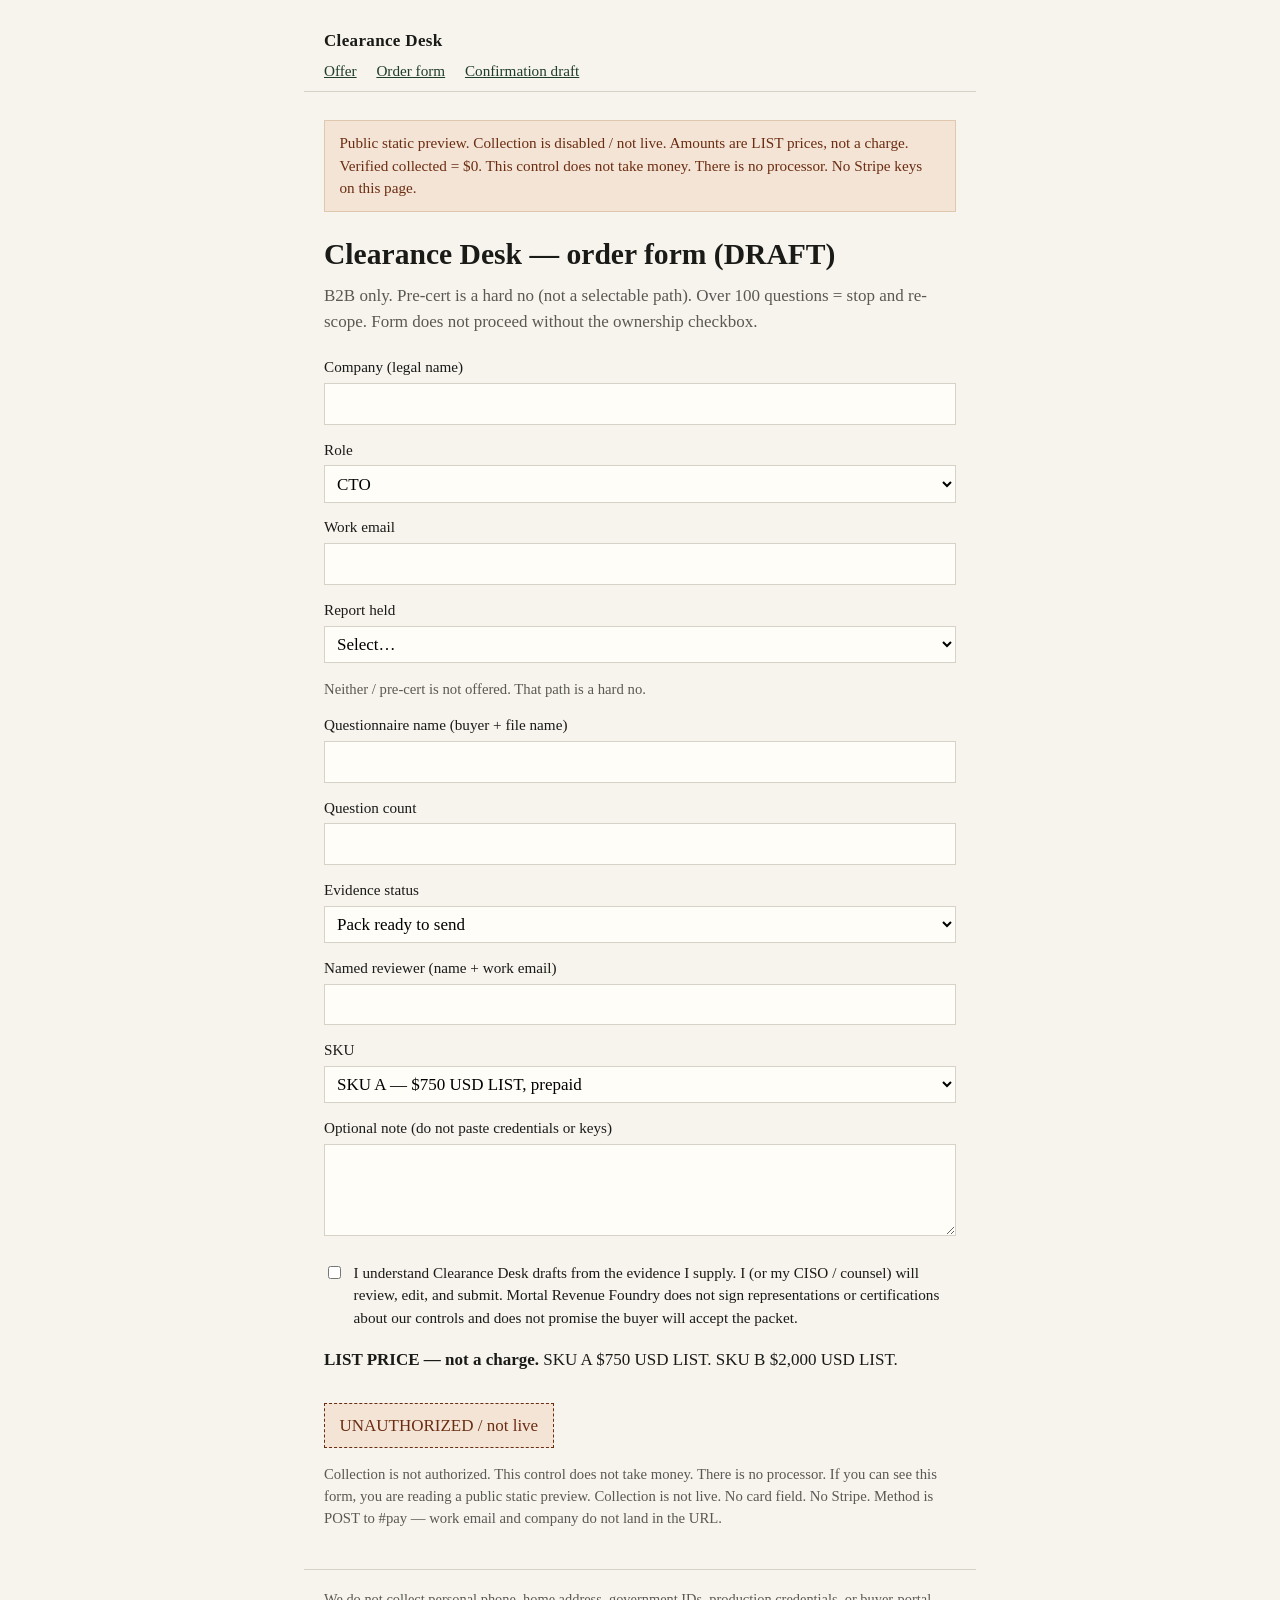
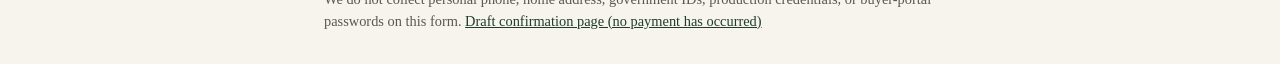
==== checkout.html @ bf835137 "Publish truthful Clearance Desk static preview" ====
<!DOCTYPE html>
<!-- lock: eco2 2026-08-25 -->
<html lang="en">
<head>
  <meta charset="utf-8">
  <meta name="viewport" content="width=device-width, initial-scale=1">
  <title>Clearance Desk — order form (draft)</title>
  <link rel="stylesheet" href="styles.css">
  <style>button.pay { font: inherit; cursor: pointer; }</style>
</head>
<body>
  <header>
    <div class="brand">Clearance Desk</div>
    <nav>
      <a href="index.html">Offer</a>
      <a href="checkout.html">Order form</a>
      <a href="thanks.html">Confirmation draft</a>
    </nav>
  </header>
  <main>
    <p class="banner">Public static preview. Collection is disabled / not live. Amounts are LIST prices, not a charge. Verified collected = $0. This control does not take money. There is no processor. No Stripe keys on this page.</p>
    <h1>Clearance Desk — order form (DRAFT)</h1>
    <p class="sub">B2B only. Pre-cert is a hard no (not a selectable path). Over 100 questions = stop and re-scope. Form does not proceed without the ownership checkbox.</p>

    <form id="order" method="post" action="#pay" novalidate>
      <label for="company">Company (legal name)</label>
      <input id="company" name="company" autocomplete="organization" required>

      <label for="role">Role</label>
      <select id="role" name="role" required>
        <option value="CTO">CTO</option>
        <option value="Founder">Founder</option>
        <option value="Other">Other (specify in note)</option>
      </select>

      <label for="email">Work email</label>
      <input id="email" name="email" type="email" autocomplete="email" required>

      <label for="report">Report held</label>
      <select id="report" name="report" required>
        <option value="">Select…</option>
        <option value="SOC 2">SOC 2</option>
        <option value="ISO 27001">ISO 27001</option>
        <option value="Both">Both</option>
      </select>
      <p class="note">Neither / pre-cert is not offered. That path is a hard no.</p>

      <label for="qname">Questionnaire name (buyer + file name)</label>
      <input id="qname" name="qname" required>

      <label for="qcount">Question count</label>
      <input id="qcount" name="qcount" type="number" inputmode="numeric" min="1" max="100" required>
      <p class="note" id="qcount-msg" hidden>Stop. Over 100 questions — we do not take the order. Re-scope. This form will not submit.</p>

      <label for="evidence">Evidence status</label>
      <select id="evidence" name="evidence" required>
        <option value="ready">Pack ready to send</option>
        <option value="partial">Partial list (clock does not start until the pack arrives)</option>
        <option value="none">None (do not start)</option>
      </select>

      <label for="reviewer">Named reviewer (name + work email)</label>
      <input id="reviewer" name="reviewer" required>

      <label for="sku">SKU</label>
      <select id="sku" name="sku" required>
        <option value="A">SKU A — $750 USD LIST, prepaid</option>
        <option value="B">SKU B — $2,000 USD LIST, prepaid</option>
      </select>

      <label for="note">Optional note (do not paste credentials or keys)</label>
      <textarea id="note" name="note" rows="3"></textarea>

      <label class="own">
        <input id="own" type="checkbox" name="own" value="yes" required>
        <span>I understand Clearance Desk drafts from the evidence I supply. I (or my CISO / counsel) will review, edit, and submit. Mortal Revenue Foundry does not sign representations or certifications about our controls and does not promise the buyer will accept the packet.</span>
      </label>
      <p class="note" id="own-msg" hidden>Without this box, the form does not proceed.</p>

      <p><strong>LIST PRICE — not a charge.</strong> SKU A $750 USD LIST. SKU B $2,000 USD LIST.</p>
      <button type="submit" class="pay" id="pay">UNAUTHORIZED / not live</button>
      <p class="note">Collection is not authorized. This control does not take money. There is no processor. If you can see this form, you are reading a public static preview. Collection is not live. No card field. No Stripe. Method is POST to #pay — work email and company do not land in the URL.</p>
    </form>
  </main>
  <footer>
    We do not collect personal phone, home address, government IDs, production credentials, or buyer-portal passwords on this form.
    <a href="thanks.html">Draft confirmation page (no payment has occurred)</a>
  </footer>
  <script>
  (function () {
    var form = document.getElementById("order");
    var own = document.getElementById("own");
    var ownMsg = document.getElementById("own-msg");
    var qcount = document.getElementById("qcount");
    var qMsg = document.getElementById("qcount-msg");
    var report = document.getElementById("report");
    form.addEventListener("submit", function (e) {
      e.preventDefault();
      var n = Number(qcount.value);
      var blocked = false;
      if (!own.checked) {
        ownMsg.hidden = false;
        blocked = true;
      } else {
        ownMsg.hidden = true;
      }
      if (!Number.isFinite(n) || n < 1 || n > 100) {
        qMsg.hidden = false;
        blocked = true;
      } else {
        qMsg.hidden = true;
      }
      if (!report.value || /neither/i.test(report.value)) {
        blocked = true;
      }
      if (blocked) return false;
      window.location.hash = "pay";
      return false;
    });
  })();
  </script>
</body>
</html>
---- styles.css ----
/* lock: eco2 2026-08-25 */
:root {
  --ink: #1a1a17;
  --muted: #5a5852;
  --line: #d6d2c8;
  --paper: #f7f4ee;
  --card: #fffdf8;
  --warn: #6b2d12;
  --warn-bg: #f3e4d6;
  --accent: #1f3d2b;
}
* { box-sizing: border-box; }
html, body { margin: 0; padding: 0; }
body {
  font: 17px/1.5 "Iowan Old Style", "Palatino Linotype", Palatino, Georgia, serif;
  color: var(--ink);
  background: var(--paper);
}
a { color: var(--accent); }
header, main, footer { max-width: 42rem; margin: 0 auto; padding: 0 1.25rem; }
header { padding-top: 1.75rem; padding-bottom: 0.5rem; border-bottom: 1px solid var(--line); margin-bottom: 1.75rem; }
header .brand { font-weight: 700; letter-spacing: 0.02em; }
header nav { margin-top: 0.4rem; font-size: 0.95rem; }
header nav a { margin-right: 1rem; }
.banner {
  background: var(--warn-bg);
  color: var(--warn);
  border: 1px solid #e0c7b0;
  padding: 0.7rem 0.9rem;
  margin: 0 0 1.5rem;
  font-size: 0.95rem;
}
h1 { font-size: 1.85rem; line-height: 1.25; margin: 0 0 0.6rem; }
h2 { font-size: 1.15rem; margin: 1.8rem 0 0.5rem; }
.sub { color: var(--muted); margin: 0 0 1.4rem; }
ul { padding-left: 1.2rem; }
.sku {
  width: 100%;
  border-collapse: collapse;
  background: var(--card);
  font-size: 0.95rem;
}
.sku th, .sku td { border: 1px solid var(--line); padding: 0.5rem 0.6rem; text-align: left; vertical-align: top; }
.note { color: var(--muted); font-size: 0.92rem; }
.cta { display: inline-block; margin: 0.4rem 0.6rem 0 0; padding: 0.45rem 0.8rem; border: 1px solid var(--ink); text-decoration: none; color: var(--ink); }
.cta.ghost { border-color: var(--line); color: var(--muted); }
form label { display: block; margin: 0.85rem 0 0.25rem; font-size: 0.95rem; }
form input, form select, form textarea {
  width: 100%;
  padding: 0.45rem 0.5rem;
  border: 1px solid var(--line);
  background: var(--card);
  font: inherit;
}
.own { display: flex; gap: 0.6rem; align-items: flex-start; margin: 1.1rem 0; }
.own input { width: auto; margin-top: 0.3rem; }
.pay {
  display: inline-block;
  margin-top: 0.8rem;
  padding: 0.55rem 0.9rem;
  border: 1px dashed var(--warn);
  color: var(--warn);
  text-decoration: none;
  background: var(--warn-bg);
}
footer { border-top: 1px solid var(--line); margin-top: 2.5rem; padding: 1.2rem 1.25rem 2rem; color: var(--muted); font-size: 0.9rem; }
.faq dt { font-weight: 700; margin-top: 1rem; }
.faq dd { margin: 0.3rem 0 0; }
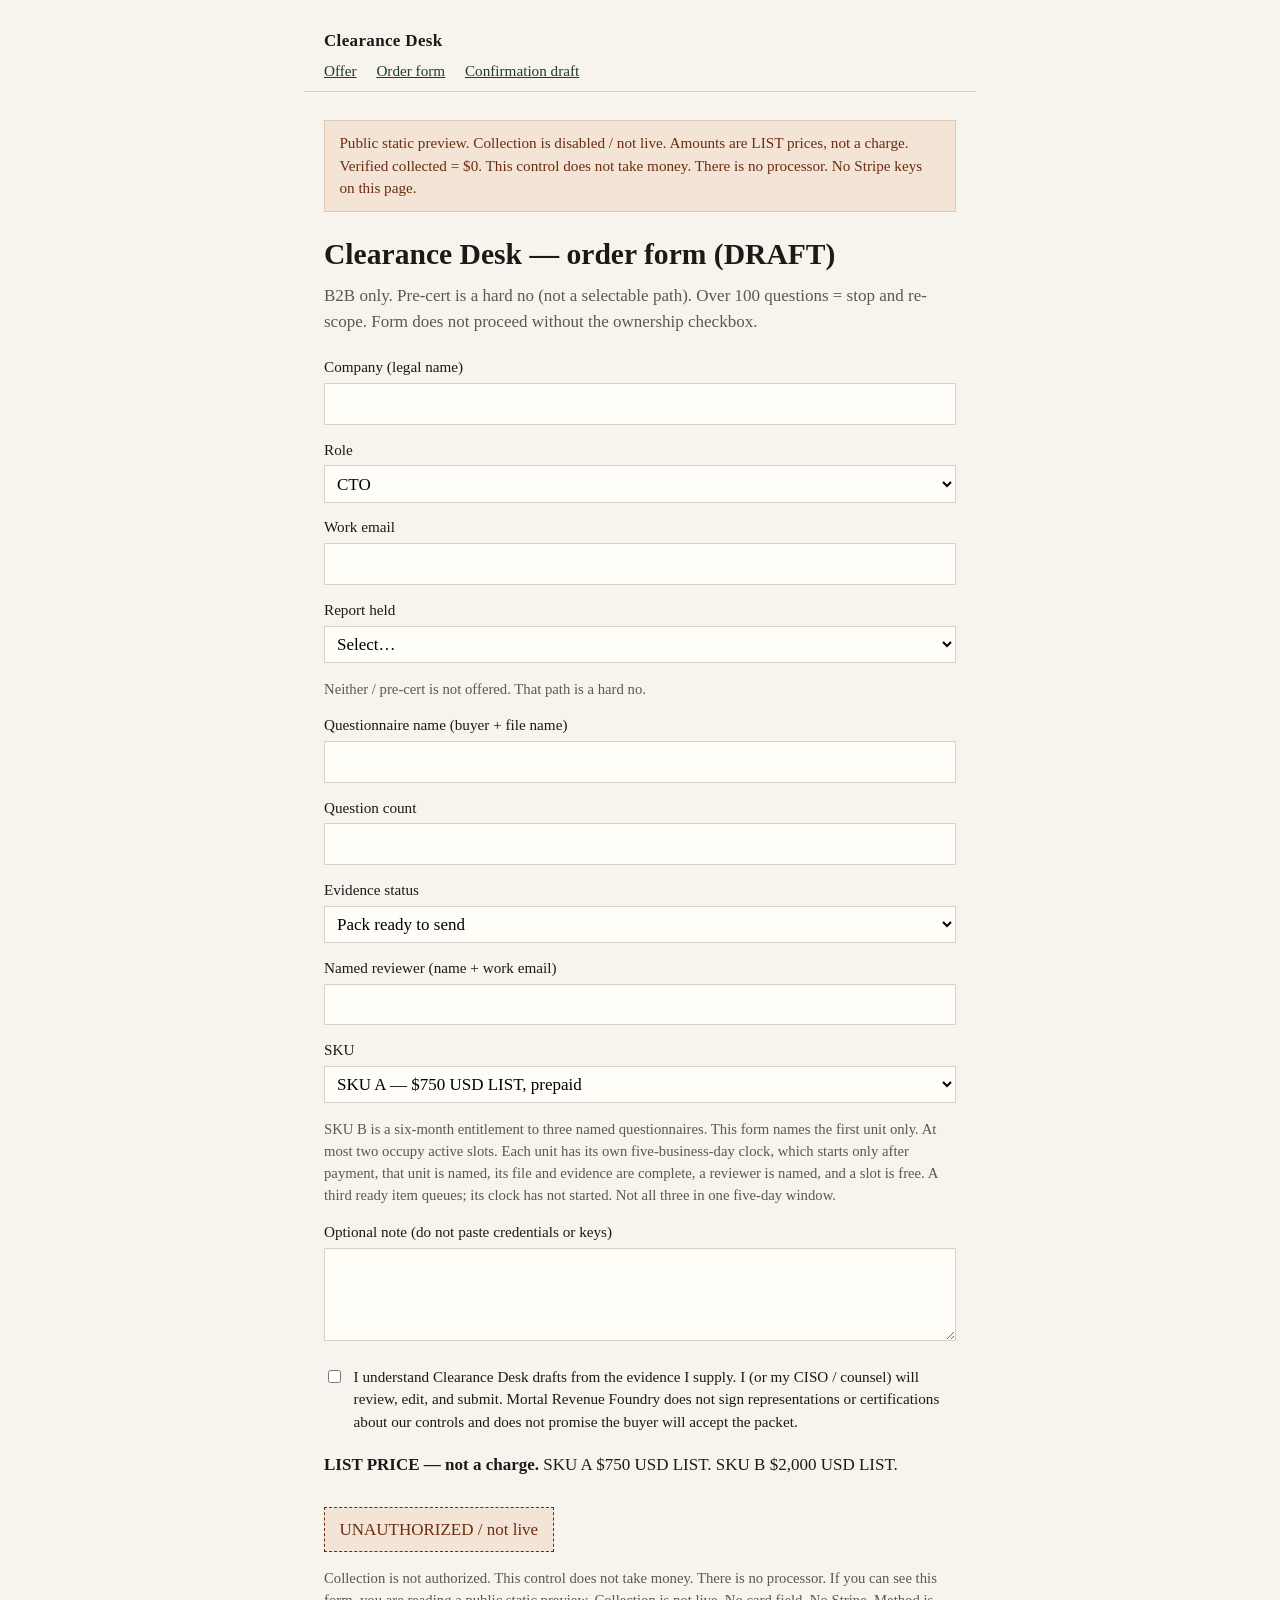
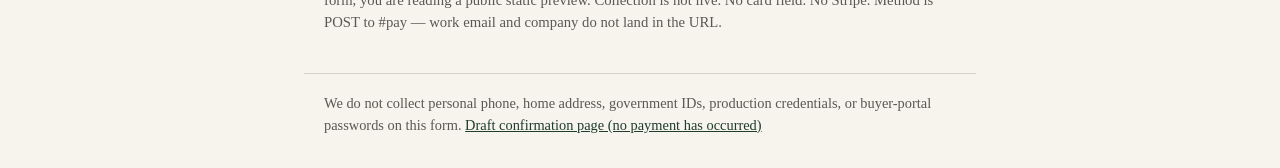
==== commit c268f73d: "Clarify SKU B fulfillment timing" ====
--- a/checkout.html
+++ b/checkout.html
@@ -55,7 +55,7 @@
       <label for="evidence">Evidence status</label>
       <select id="evidence" name="evidence" required>
         <option value="ready">Pack ready to send</option>
-        <option value="partial">Partial list (clock does not start until the pack arrives)</option>
+        <option value="partial">Partial list (that unit’s clock does not start; a clock starts only after payment, the questionnaire is named, its file and evidence are complete, a reviewer is named, and a slot is free)</option>
         <option value="none">None (do not start)</option>
       </select>
 
@@ -67,6 +67,7 @@
         <option value="A">SKU A — $750 USD LIST, prepaid</option>
         <option value="B">SKU B — $2,000 USD LIST, prepaid</option>
       </select>
+      <p class="note">SKU B is a six-month entitlement to three named questionnaires. This form names the first unit only. At most two occupy active slots. Each unit has its own five-business-day clock, which starts only after payment, that unit is named, its file and evidence are complete, a reviewer is named, and a slot is free. A third ready item queues; its clock has not started. Not all three in one five-day window.</p>
 
       <label for="note">Optional note (do not paste credentials or keys)</label>
       <textarea id="note" name="note" rows="3"></textarea>
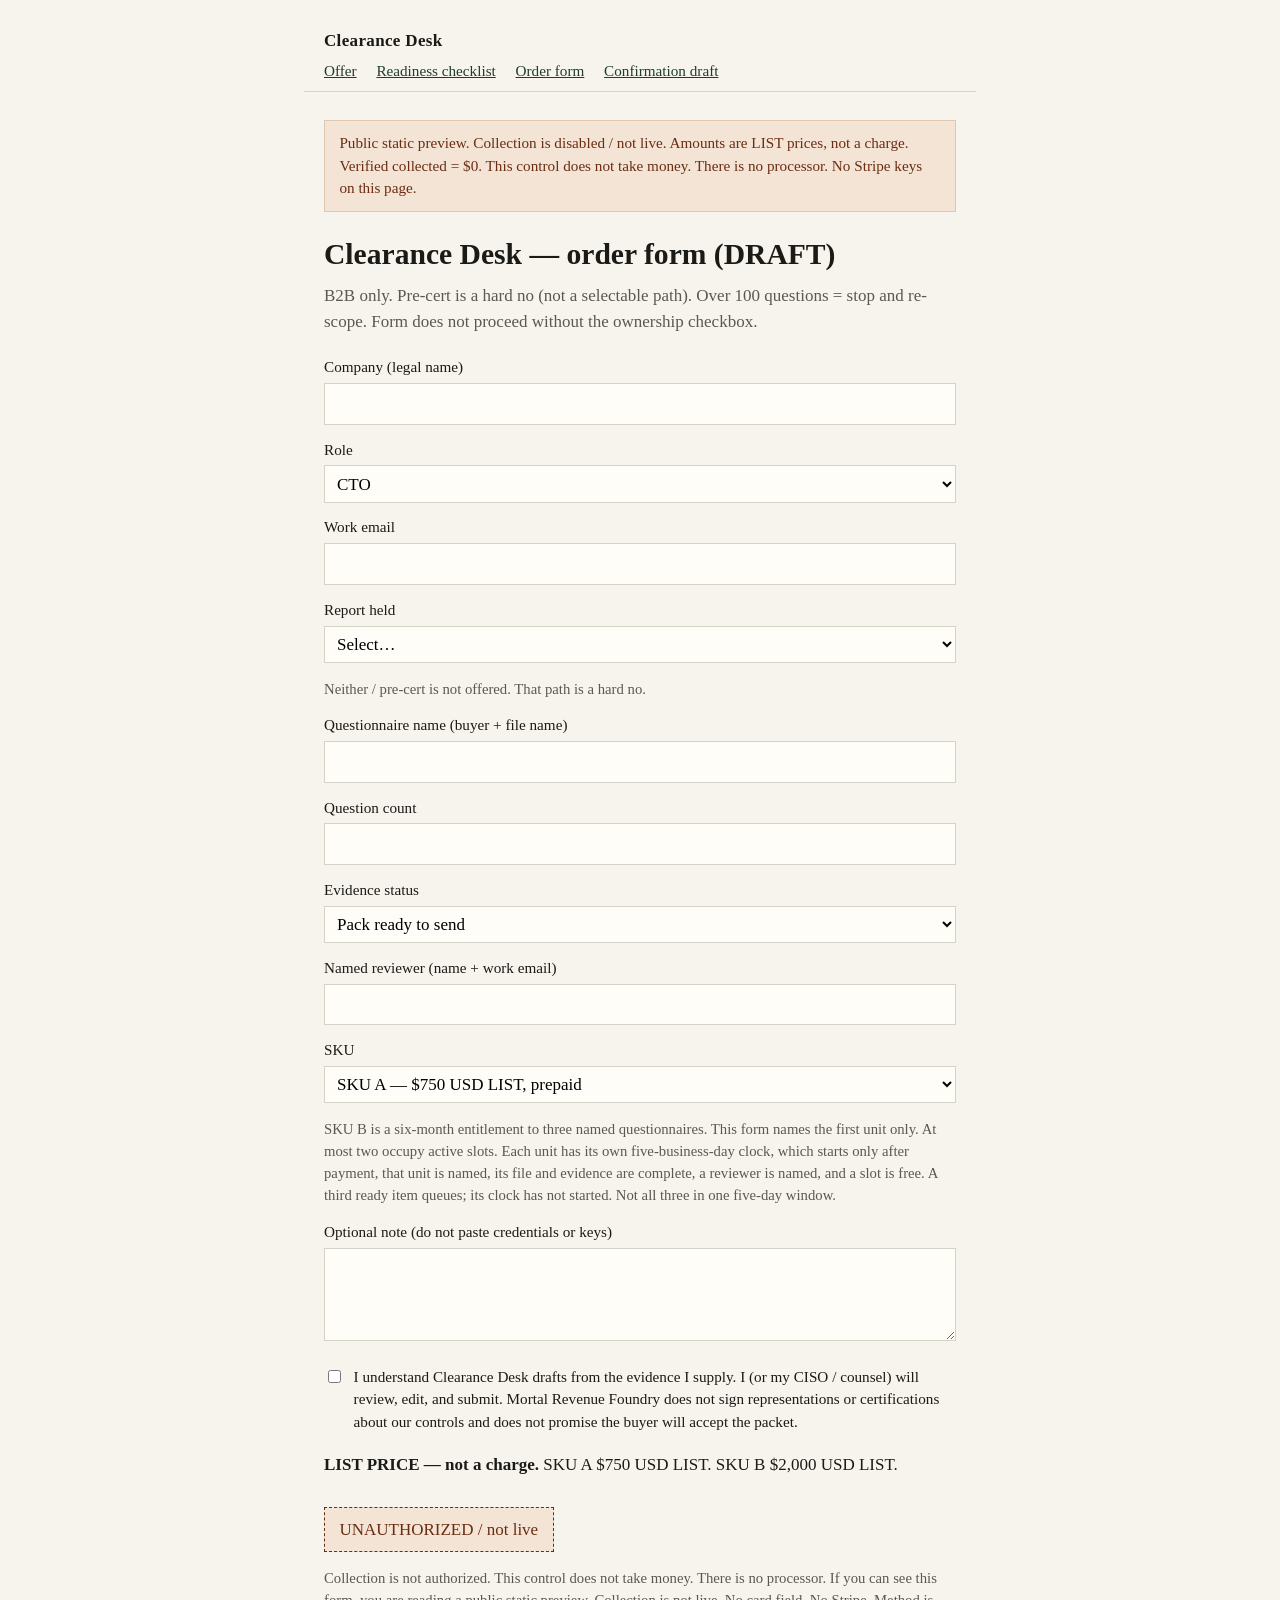
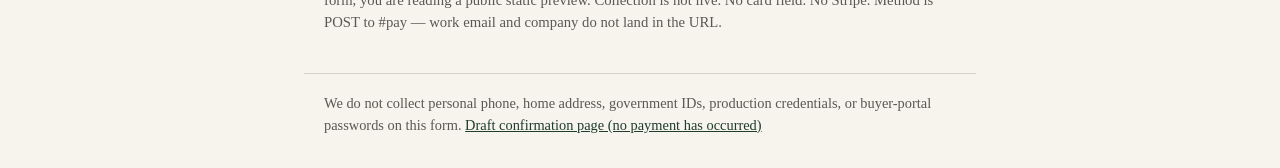
==== commit 395d74d8: "Publish security questionnaire readiness checklist" ====
--- a/checkout.html
+++ b/checkout.html
@@ -13,6 +13,7 @@
     <div class="brand">Clearance Desk</div>
     <nav>
       <a href="index.html">Offer</a>
+      <a href="readiness.html">Readiness checklist</a>
       <a href="checkout.html">Order form</a>
       <a href="thanks.html">Confirmation draft</a>
     </nav>
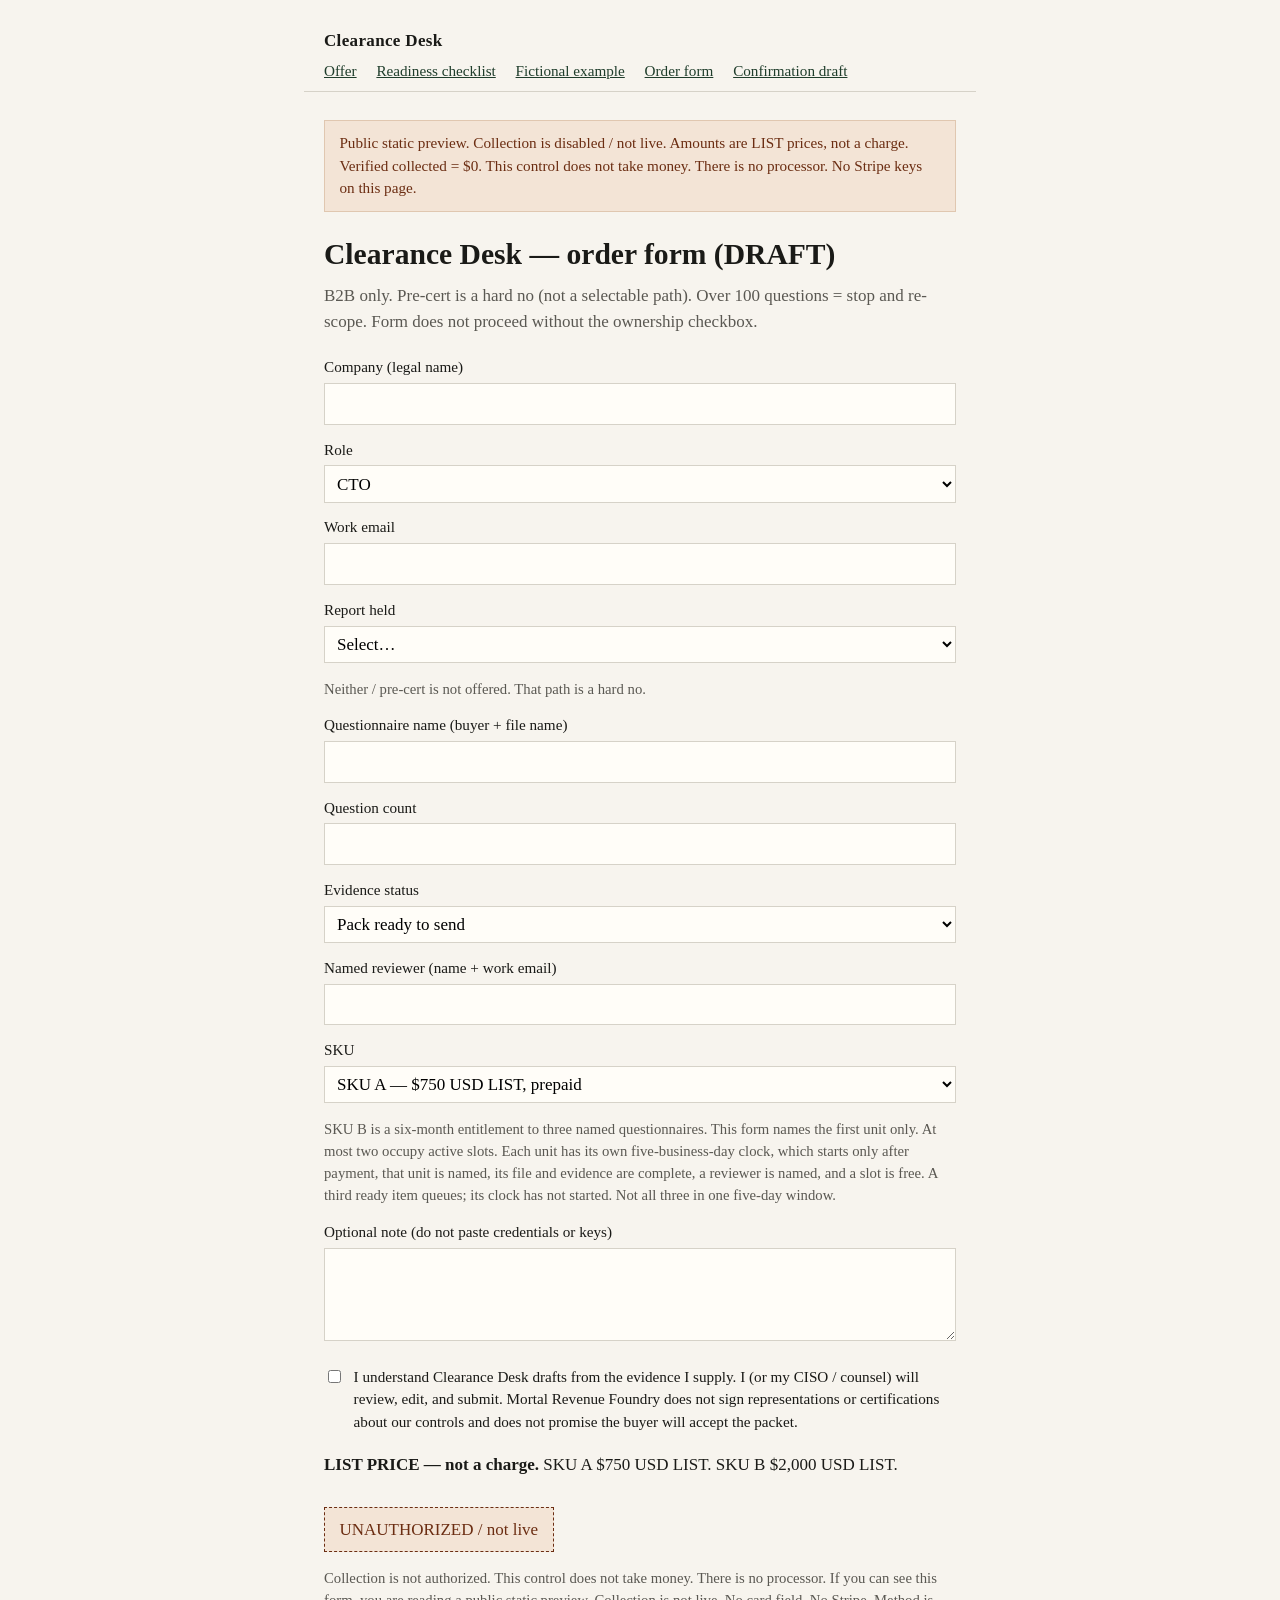
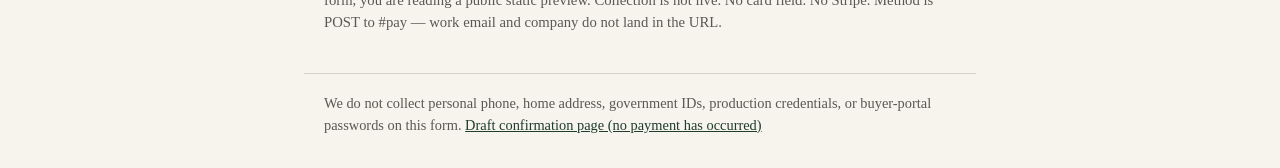
==== commit 3d7e5a8d: "Publish fictional questionnaire response example" ====
--- a/checkout.html
+++ b/checkout.html
@@ -14,6 +14,7 @@
     <nav>
       <a href="index.html">Offer</a>
       <a href="readiness.html">Readiness checklist</a>
+      <a href="example.html">Fictional example</a>
       <a href="checkout.html">Order form</a>
       <a href="thanks.html">Confirmation draft</a>
     </nav>
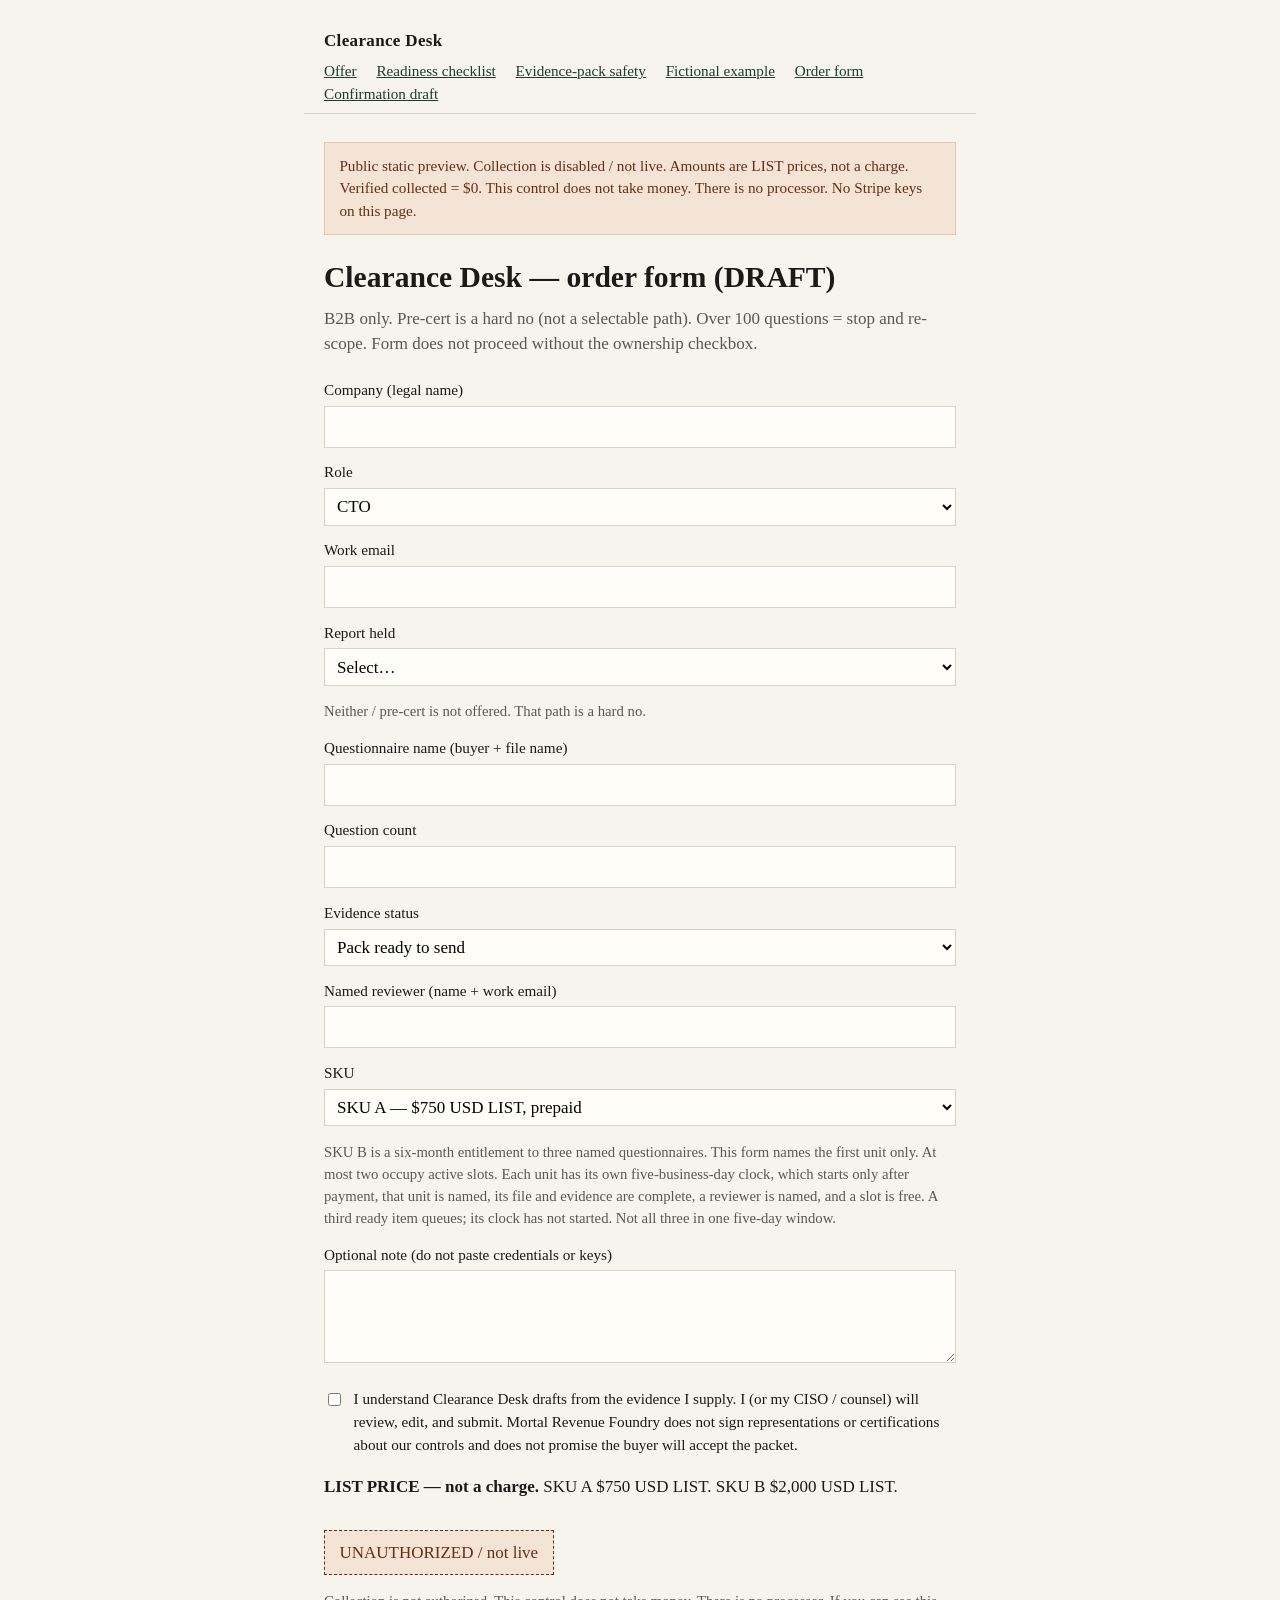
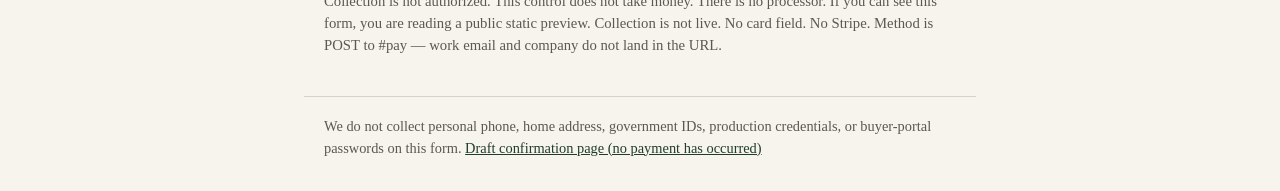
==== commit 14c881f3: "Publish evidence-pack safety checklist" ====
--- a/checkout.html
+++ b/checkout.html
@@ -14,6 +14,7 @@
     <nav>
       <a href="index.html">Offer</a>
       <a href="readiness.html">Readiness checklist</a>
+      <a href="evidence-safety.html">Evidence-pack safety</a>
       <a href="example.html">Fictional example</a>
       <a href="checkout.html">Order form</a>
       <a href="thanks.html">Confirmation draft</a>
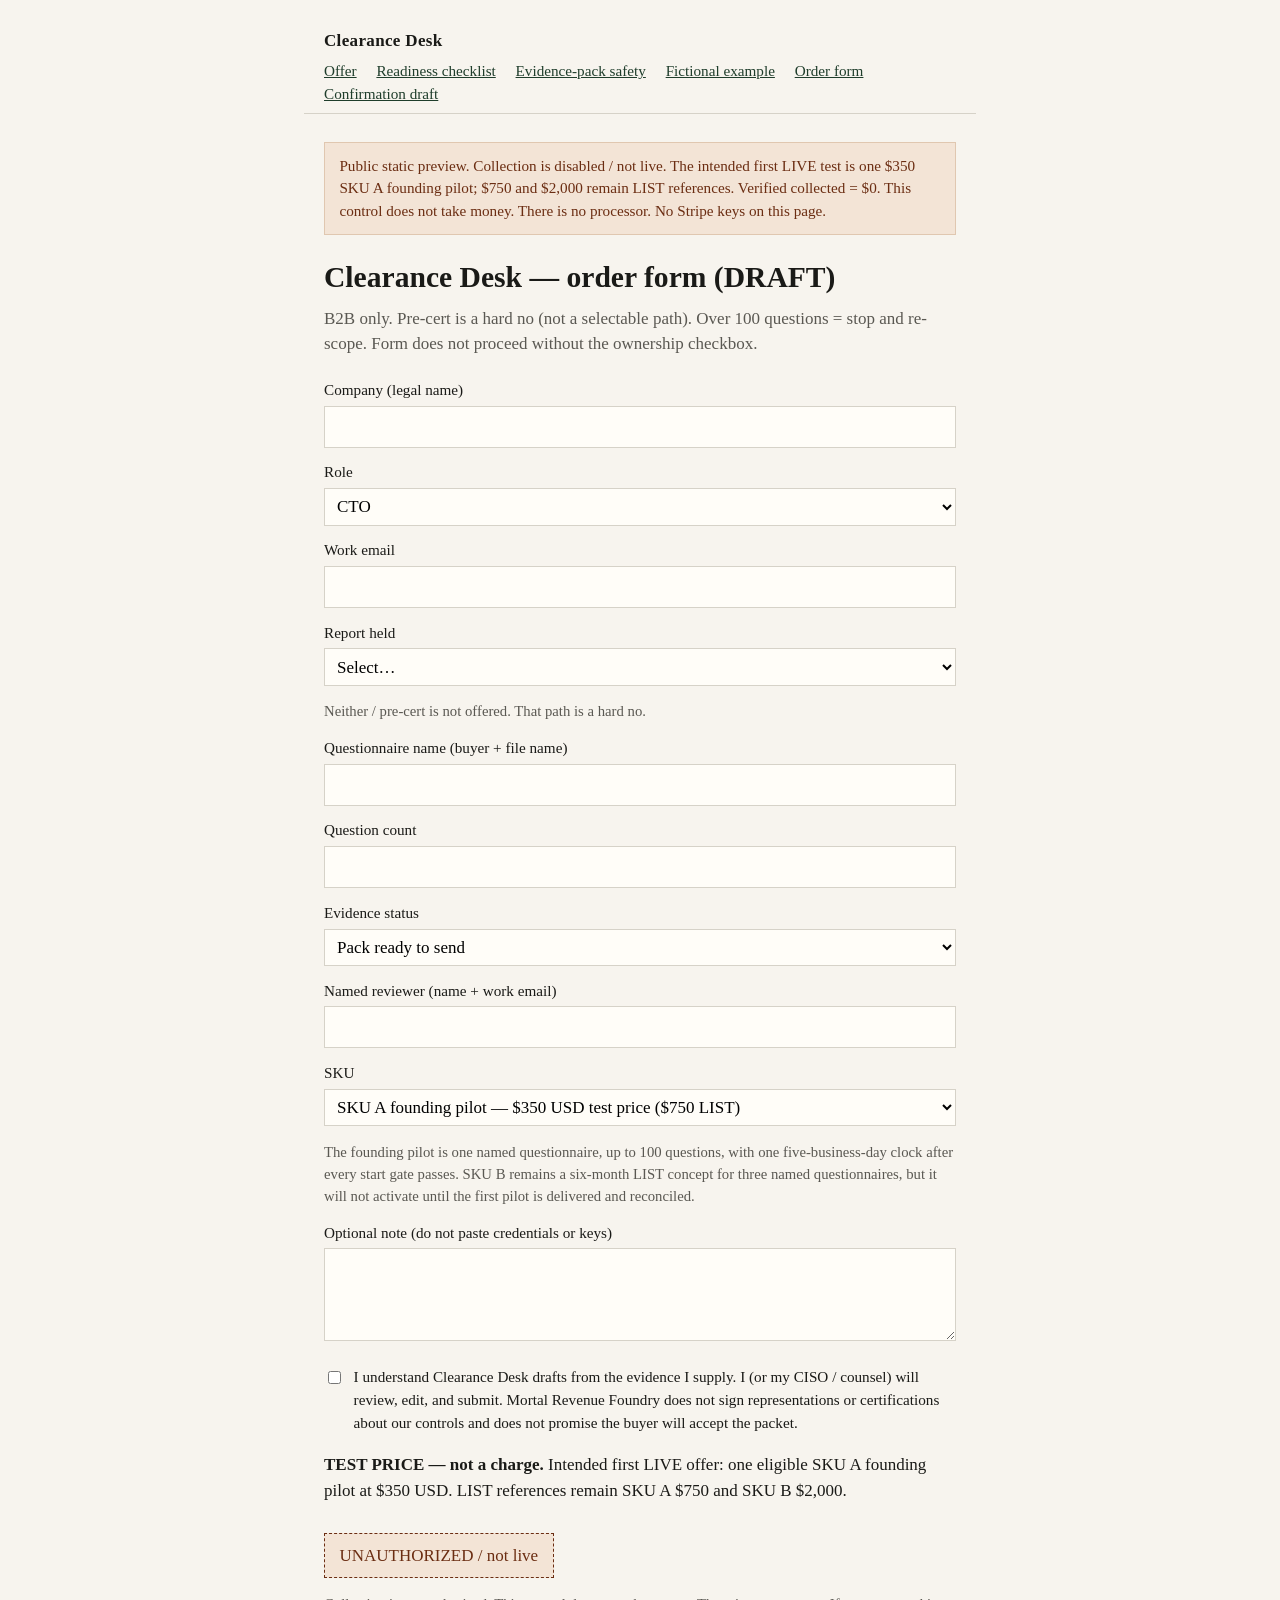
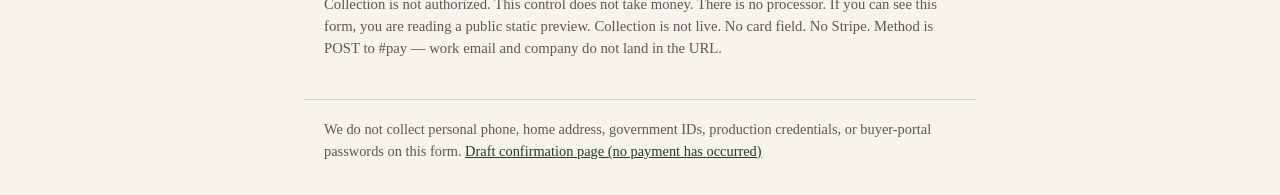
==== commit 024139c3: "Test one Clearance Desk founding pilot" ====
--- a/checkout.html
+++ b/checkout.html
@@ -4,6 +4,7 @@
 <head>
   <meta charset="utf-8">
   <meta name="viewport" content="width=device-width, initial-scale=1">
+  <meta name="robots" content="noindex,nofollow">
   <title>Clearance Desk — order form (draft)</title>
   <link rel="stylesheet" href="styles.css">
   <style>button.pay { font: inherit; cursor: pointer; }</style>
@@ -21,7 +22,7 @@
     </nav>
   </header>
   <main>
-    <p class="banner">Public static preview. Collection is disabled / not live. Amounts are LIST prices, not a charge. Verified collected = $0. This control does not take money. There is no processor. No Stripe keys on this page.</p>
+    <p class="banner">Public static preview. Collection is disabled / not live. The intended first LIVE test is one $350 SKU A founding pilot; $750 and $2,000 remain LIST references. Verified collected = $0. This control does not take money. There is no processor. No Stripe keys on this page.</p>
     <h1>Clearance Desk — order form (DRAFT)</h1>
     <p class="sub">B2B only. Pre-cert is a hard no (not a selectable path). Over 100 questions = stop and re-scope. Form does not proceed without the ownership checkbox.</p>
 
@@ -67,10 +68,10 @@
 
       <label for="sku">SKU</label>
       <select id="sku" name="sku" required>
-        <option value="A">SKU A — $750 USD LIST, prepaid</option>
-        <option value="B">SKU B — $2,000 USD LIST, prepaid</option>
+        <option value="A">SKU A founding pilot — $350 USD test price ($750 LIST)</option>
+        <option value="B" disabled>SKU B — $2,000 USD LIST; activation held until first pilot delivery</option>
       </select>
-      <p class="note">SKU B is a six-month entitlement to three named questionnaires. This form names the first unit only. At most two occupy active slots. Each unit has its own five-business-day clock, which starts only after payment, that unit is named, its file and evidence are complete, a reviewer is named, and a slot is free. A third ready item queues; its clock has not started. Not all three in one five-day window.</p>
+      <p class="note">The founding pilot is one named questionnaire, up to 100 questions, with one five-business-day clock after every start gate passes. SKU B remains a six-month LIST concept for three named questionnaires, but it will not activate until the first pilot is delivered and reconciled.</p>
 
       <label for="note">Optional note (do not paste credentials or keys)</label>
       <textarea id="note" name="note" rows="3"></textarea>
@@ -81,7 +82,7 @@
       </label>
       <p class="note" id="own-msg" hidden>Without this box, the form does not proceed.</p>
 
-      <p><strong>LIST PRICE — not a charge.</strong> SKU A $750 USD LIST. SKU B $2,000 USD LIST.</p>
+      <p><strong>TEST PRICE — not a charge.</strong> Intended first LIVE offer: one eligible SKU A founding pilot at $350 USD. LIST references remain SKU A $750 and SKU B $2,000.</p>
       <button type="submit" class="pay" id="pay">UNAUTHORIZED / not live</button>
       <p class="note">Collection is not authorized. This control does not take money. There is no processor. If you can see this form, you are reading a public static preview. Collection is not live. No card field. No Stripe. Method is POST to #pay — work email and company do not land in the URL.</p>
     </form>
